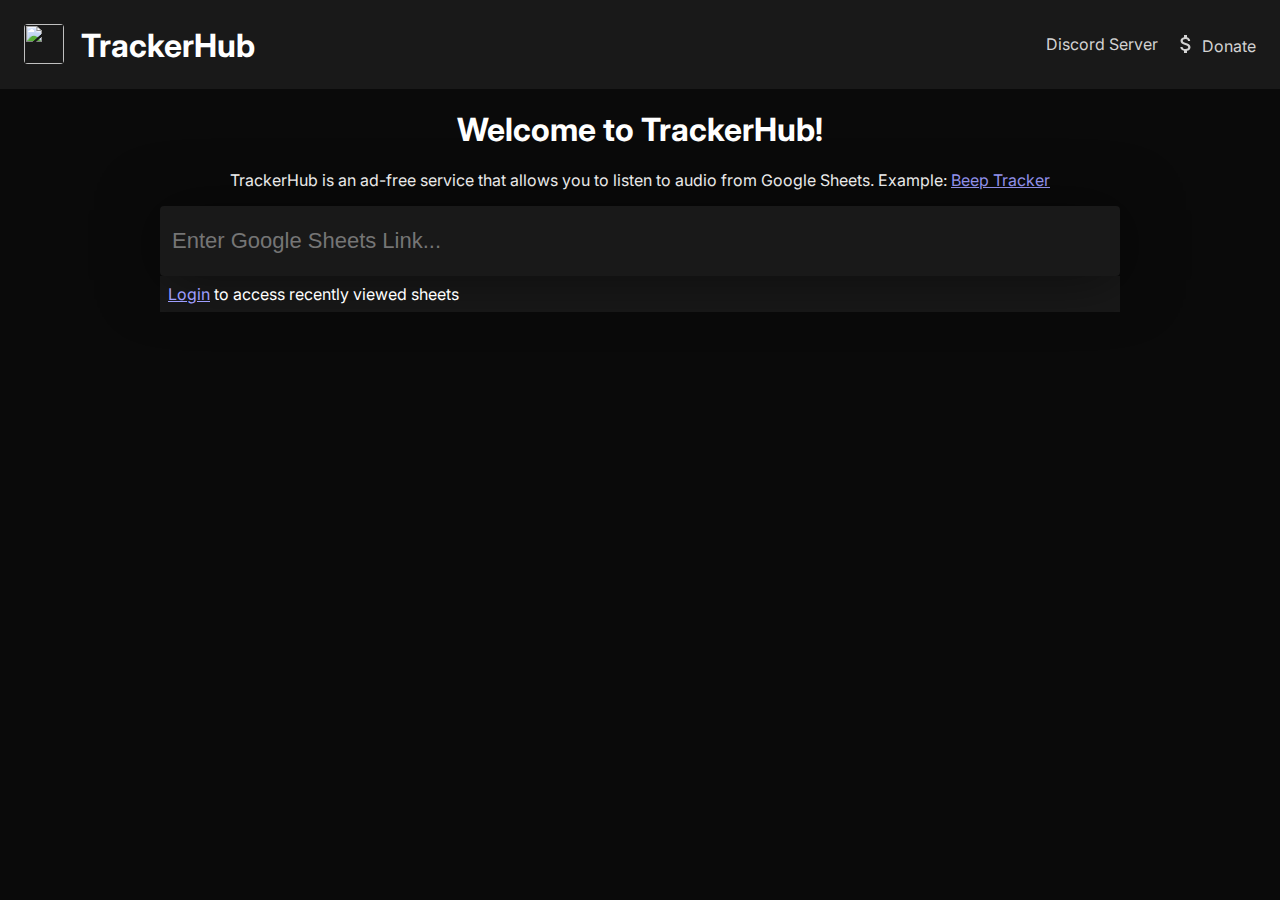
==== index.html @ b9acc877 "Update index.html" ====
<html>
  <head>
    <meta charset="utf-8">
    <title>TrackerHub | TrackerHub</title>
    <meta name="og:title" content="TrackerHub | MD-To-Tracker">
    <meta name="og:site_name" content="TrackerHub">
    <meta name="og:description" content="Listen to audio from the TrackerHub Google Sheets">
    <meta name="og:image" content="./website/logo(1).png">
    <meta name="title" content="TrackerHub | MD-To-Tracker">
    <meta name="viewport" content="width=device-width, height=device-height, initial-scale=1">
    <meta name="theme-color" content="#FFFFFF">
    <link rel="icon" href="./website/favicon.ico" type="image/x-icon">
    <meta name="next-head-count" content="10">
    <link rel="preload" href="./website/css/973d4cdddaea09a4.css" as="style">
    <link rel="stylesheet" href="./website/css/973d4cdddaea09a4.css" data-n-g="">
    <link rel="preload" href="./website/css/466ddfd92d554b0b.css" as="style">
    <link rel="stylesheet" href="./website/css/466ddfd92d554b0b.css" data-n-p="">
    <noscript data-n-css=""></noscript>
    <style data-emotion="css vubbuv" data-s="">
      .css-vubbuv {
        -webkit-user-select: none;
        -moz-user-select: none;
        -ms-user-select: none;
        user-select: none;
        width: 1em;
        height: 1em;
        display: inline-block;
        fill: currentColor;
        -webkit-flex-shrink: 0;
        -ms-flex-negative: 0;
        flex-shrink: 0;
        -webkit-transition: fill 200ms cubic-bezier(0.4, 0, 0.2, 1) 0ms;
        transition: fill 200ms cubic-bezier(0.4, 0, 0.2, 1) 0ms;
        font-size: 1.5rem;
      }
    </style>
    <style data-emotion="css vubbuv" data-s="">
      .css-vubbuv {
        -webkit-user-select: none;
        -moz-user-select: none;
        -ms-user-select: none;
        user-select: none;
        width: 1em;
        height: 1em;
        display: inline-block;
        fill: currentColor;
        -webkit-flex-shrink: 0;
        -ms-flex-negative: 0;
        flex-shrink: 0;
        -webkit-transition: fill 200ms cubic-bezier(0.4, 0, 0.2, 1) 0ms;
        transition: fill 200ms cubic-bezier(0.4, 0, 0.2, 1) 0ms;
        font-size: 1.5rem;
      }
    </style>
  </head>
  <body>
    <div id="__next">
      <div class="_app_viewport___PExt">
        <div id="scrollable" class="_app_scrollable__2JuzC">
          <div>
            <div class="Header_header__v0usY">
              <a class="Header_index__AMXcn" href="/">
                <h1 class="Header_title__CHLQo">
                  <img alt="TrackerHub Logo" srcset="/_next/image?url=%2Flogo.png&amp;w=48&amp;q=75 1x, /_next/image?url=%2Flogo.png&amp;w=96&amp;q=75 2x" src="/_next/image?url=%2Flogo.png&amp;w=96&amp;q=75" width="40" height="40" decoding="async" data-nimg="1" class="Header_logo__VzOeQ" loading="lazy" style="color:transparent"> TrackerHub
                  <!-- -->
                </h1>
              </a>
              <div class="Links_links__tI5Uc Header_links___Fa_y">
                <a href="https://discord.gg/SUbw67cYNK" target="_blank" rel="noopener noreferrer">Discord Server</a>
                <a href="https://www.patreon.com/yetracker" target="_blank" rel="noopener noreferrer">
                  <svg class="MuiSvgIcon-root MuiSvgIcon-fontSizeMedium Links_icon__a5_yb css-vubbuv" focusable="false" aria-hidden="true" viewBox="0 0 24 24" data-testid="AttachMoneyIcon">
                    <path d="M11.8 10.9c-2.27-.59-3-1.2-3-2.15 0-1.09 1.01-1.85 2.7-1.85 1.78 0 2.44.85 2.5 2.1h2.21c-.07-1.72-1.12-3.3-3.21-3.81V3h-3v2.16c-1.94.42-3.5 1.68-3.5 3.61 0 2.31 1.91 3.46 4.7 4.13 2.5.6 3 1.48 3 2.41 0 .69-.49 1.79-2.7 1.79-2.06 0-2.87-.92-2.98-2.1h-2.2c.12 2.19 1.76 3.42 3.68 3.83V21h3v-2.15c1.95-.37 3.5-1.5 3.5-3.55 0-2.84-2.43-3.81-4.7-4.4z"></path>
                  </svg> Donate
                  <!-- -->
                </a>
              </div>
              <div class="Burger_burger__nX8hs">
                <svg class="MuiSvgIcon-root MuiSvgIcon-fontSizeMedium Burger_burgerIcon__mUuqz css-vubbuv" focusable="false" aria-hidden="true" viewBox="0 0 24 24" data-testid="MenuIcon">
                  <path d="M3 18h18v-2H3v2zm0-5h18v-2H3v2zm0-7v2h18V6H3z"></path>
                </svg>
              </div>
            </div>
          </div>
          <div class="styles_container__Nwnoi">
            <h1 class="styles_welcome__uDJpP"> Welcome to TrackerHub! </h1>
            <div class="styles_description__nYB_a">
              <p> TrackerHub is an ad-free service that allows you to listen to audio from Google Sheets. Example:
                <!-- -->
                <!-- -->
                <a href="/s/1RhaRte-A_4LFzB6JnKJHzdTbDEq0MmGRMp1sj7sFRgg">Beep Tracker</a>
              </p>
            </div>
            <div>
              <input class="styles_input__lAQYa" type="text" placeholder="Enter Google Sheets Link...">
            </div>
            <div class="styles_tracker_container__kv1bf">
              <div>
                <a href="/api/auth/login">Login</a> to access recently viewed sheets
                <!-- -->
              </div>
            </div>
          </div>
        </div>
      </div>
    </div>
  </body>
</html>
---- website/css/973d4cdddaea09a4.css ----
@import url("https://fonts.googleapis.com/css2?family=Inter:wght@400;700&display=swap");:root{color-scheme:dark;--dark-primary:#0a0a0a;--dark-secondary:#191919;--light-primary:#fff;--light-secondary:#d3d3d3}details>summary{cursor:pointer}details>summary:not(.arrow){list-style:none}details>summary:not(.arrow)::-webkit-details-marker{display:none}@keyframes details-show{0%{opacity:0;transform:var(--details-translate,translateY(-.5em))}}details[open]>:not(summary){animation:details-show .15s ease-in-out}#__next,body,html{width:100%;height:100%;padding:0;margin:0;font-family:Inter,sans-serif;color:var(--light-primary);background-color:var(--dark-primary);overflow:hidden;scroll-behavior:smooth;scroll-padding-top:4rem}*{box-sizing:border-box}.Player_player__eidFG{width:100%;grid-gap:20px;gap:20px;padding:25px;display:grid;align-items:center;grid-template-columns:1fr 1fr 1fr;color:#fff;background-color:#0b0b0d;box-shadow:0 0 25px rgba(0,0,0,.5);height:130px;margin-top:auto}.Player_info__2tBEq{gap:15px;display:flex;align-items:center}.Player_cover__1MBF7{width:auto;height:80px;border-radius:4px;box-shadow:0 4px 60px rgba(0,0,0,.5)}.Player_buttons__F48gS{gap:25px;display:flex;justify-content:center}.Player_slider__CROML{gap:25px;display:flex;align-items:center}.Player_artists__V9HmZ{color:#c8c8c8}@media screen and (max-width:1000px){.Player_player__eidFG{grid-template-columns:1fr}.Player_info__2tBEq,.Player_volume___J19r{display:none}}.Menu_menu__dCpg1{position:absolute;min-width:200px;max-width:400px;padding:8px;border-radius:4px;background-color:var(--dark-secondary);box-shadow:0 0 8px rgba(0,0,0,.5);z-index:2}.Menu_menuItem__6KTBj{cursor:pointer;padding:8px;border-radius:4px}.Menu_menuItem__6KTBj:hover{background-color:#5865f2}._app_viewport___PExt{height:100%;display:grid;overflow:hidden}._app_scrollable__2JuzC{width:100%;overflow:auto}
---- website/css/973d4cdddaea09a4.css ----
@import url("https://fonts.googleapis.com/css2?family=Inter:wght@400;700&display=swap");:root{color-scheme:dark;--dark-primary:#0a0a0a;--dark-secondary:#191919;--light-primary:#fff;--light-secondary:#d3d3d3}details>summary{cursor:pointer}details>summary:not(.arrow){list-style:none}details>summary:not(.arrow)::-webkit-details-marker{display:none}@keyframes details-show{0%{opacity:0;transform:var(--details-translate,translateY(-.5em))}}details[open]>:not(summary){animation:details-show .15s ease-in-out}#__next,body,html{width:100%;height:100%;padding:0;margin:0;font-family:Inter,sans-serif;color:var(--light-primary);background-color:var(--dark-primary);overflow:hidden;scroll-behavior:smooth;scroll-padding-top:4rem}*{box-sizing:border-box}.Player_player__eidFG{width:100%;grid-gap:20px;gap:20px;padding:25px;display:grid;align-items:center;grid-template-columns:1fr 1fr 1fr;color:#fff;background-color:#0b0b0d;box-shadow:0 0 25px rgba(0,0,0,.5);height:130px;margin-top:auto}.Player_info__2tBEq{gap:15px;display:flex;align-items:center}.Player_cover__1MBF7{width:auto;height:80px;border-radius:4px;box-shadow:0 4px 60px rgba(0,0,0,.5)}.Player_buttons__F48gS{gap:25px;display:flex;justify-content:center}.Player_slider__CROML{gap:25px;display:flex;align-items:center}.Player_artists__V9HmZ{color:#c8c8c8}@media screen and (max-width:1000px){.Player_player__eidFG{grid-template-columns:1fr}.Player_info__2tBEq,.Player_volume___J19r{display:none}}.Menu_menu__dCpg1{position:absolute;min-width:200px;max-width:400px;padding:8px;border-radius:4px;background-color:var(--dark-secondary);box-shadow:0 0 8px rgba(0,0,0,.5);z-index:2}.Menu_menuItem__6KTBj{cursor:pointer;padding:8px;border-radius:4px}.Menu_menuItem__6KTBj:hover{background-color:#5865f2}._app_viewport___PExt{height:100%;display:grid;overflow:hidden}._app_scrollable__2JuzC{width:100%;overflow:auto}
---- website/css/466ddfd92d554b0b.css ----
.Burger_burger__nX8hs{cursor:pointer}.Burger_burgerIcon__mUuqz{font-size:32px}@media screen and not (max-width:1200px){.Burger_burger__nX8hs{display:none}}.Links_links__tI5Uc{gap:16px;display:flex;align-items:center;justify-content:center}.Links_links__tI5Uc,.Links_links__tI5Uc>a{text-decoration:none;color:var(--light-secondary)}.Links_links__tI5Uc>a:hover{text-decoration:underline}.Links_icon__a5_yb{font-size:20px;vertical-align:sub}@media screen and (max-width:1200px){.Links_icon__a5_yb{font-size:40px}}.Menu_menu__VHCbV{position:absolute;width:100%;height:100%;background-color:var(--dark-secondary);animation:Menu_slide__rElhM .5s ease-in-out;z-index:3}@keyframes Menu_slide__rElhM{0%{left:100%}to{left:0}}.Menu_links__qrEOe{height:100%;font-size:32px;flex-direction:column}.Menu_closeIcon__Nzft_{position:absolute;top:24px;right:24px;font-size:32px}.Header_header__v0usY{display:flex;justify-content:space-between;padding:24px;background-color:var(--dark-secondary)}.Header_logo__VzOeQ{border-radius:4px;margin-right:10px;vertical-align:sub}.Header_index__AMXcn{color:#fff;text-decoration:none}.Header_title__CHLQo{margin:0;font-size:32px}.Header_links___Fa_y{font-size:16px}@media screen and (max-width:1200px){.Header_links___Fa_y{display:none!important}}.Footer_footer__Tl1eP{margin:20px;text-align:center}.Footer_icon__Me07u{height:40px;vertical-align:sub}.Footer_list__SWQ2r{padding:0;list-style:inside;text-align:center}.styles_description__nYB_a,.styles_welcome__uDJpP{text-align:center}.styles_container__Nwnoi{width:100%;max-width:1000px;border-radius:4px;margin:0 auto;padding:0 20px}.styles_input__lAQYa{width:100%;color:#fff;padding:0 12px;font-size:22px;border-radius:4px;background-color:var(--dark-secondary);box-shadow:0 4px 60px rgba(0,0,0,.5);border:none;height:70px;outline:none}.styles_tracker_container__kv1bf{padding:8px;background-color:var(--dark-secondary)}.styles_tracker__Q_cw6{color:#fff;text-decoration:none;display:block;padding:8px;border-radius:4px;font-size:20px}.styles_tracker__Q_cw6:hover{background-color:hsla(0,0%,100%,.1)}.styles_tracker_icon__rn3VO{vertical-align:sub}
---- website/css/466ddfd92d554b0b.css ----
.Burger_burger__nX8hs{cursor:pointer}.Burger_burgerIcon__mUuqz{font-size:32px}@media screen and not (max-width:1200px){.Burger_burger__nX8hs{display:none}}.Links_links__tI5Uc{gap:16px;display:flex;align-items:center;justify-content:center}.Links_links__tI5Uc,.Links_links__tI5Uc>a{text-decoration:none;color:var(--light-secondary)}.Links_links__tI5Uc>a:hover{text-decoration:underline}.Links_icon__a5_yb{font-size:20px;vertical-align:sub}@media screen and (max-width:1200px){.Links_icon__a5_yb{font-size:40px}}.Menu_menu__VHCbV{position:absolute;width:100%;height:100%;background-color:var(--dark-secondary);animation:Menu_slide__rElhM .5s ease-in-out;z-index:3}@keyframes Menu_slide__rElhM{0%{left:100%}to{left:0}}.Menu_links__qrEOe{height:100%;font-size:32px;flex-direction:column}.Menu_closeIcon__Nzft_{position:absolute;top:24px;right:24px;font-size:32px}.Header_header__v0usY{display:flex;justify-content:space-between;padding:24px;background-color:var(--dark-secondary)}.Header_logo__VzOeQ{border-radius:4px;margin-right:10px;vertical-align:sub}.Header_index__AMXcn{color:#fff;text-decoration:none}.Header_title__CHLQo{margin:0;font-size:32px}.Header_links___Fa_y{font-size:16px}@media screen and (max-width:1200px){.Header_links___Fa_y{display:none!important}}.Footer_footer__Tl1eP{margin:20px;text-align:center}.Footer_icon__Me07u{height:40px;vertical-align:sub}.Footer_list__SWQ2r{padding:0;list-style:inside;text-align:center}.styles_description__nYB_a,.styles_welcome__uDJpP{text-align:center}.styles_container__Nwnoi{width:100%;max-width:1000px;border-radius:4px;margin:0 auto;padding:0 20px}.styles_input__lAQYa{width:100%;color:#fff;padding:0 12px;font-size:22px;border-radius:4px;background-color:var(--dark-secondary);box-shadow:0 4px 60px rgba(0,0,0,.5);border:none;height:70px;outline:none}.styles_tracker_container__kv1bf{padding:8px;background-color:var(--dark-secondary)}.styles_tracker__Q_cw6{color:#fff;text-decoration:none;display:block;padding:8px;border-radius:4px;font-size:20px}.styles_tracker__Q_cw6:hover{background-color:hsla(0,0%,100%,.1)}.styles_tracker_icon__rn3VO{vertical-align:sub}
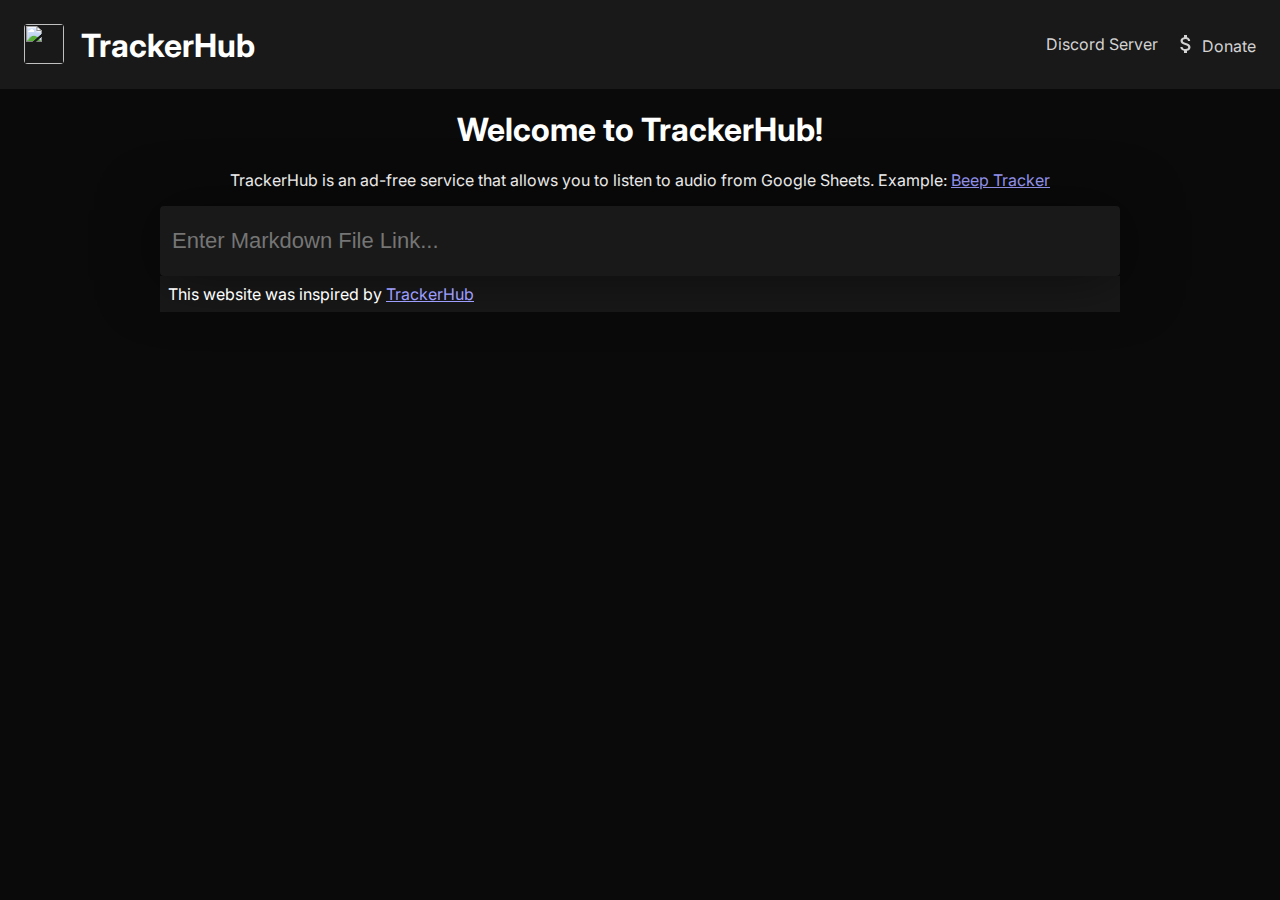
==== commit ce5605a4: "Update index.html" ====
--- a/index.html
+++ b/index.html
@@ -5,7 +5,7 @@
     <meta name="og:title" content="TrackerHub | MD-To-Tracker">
     <meta name="og:site_name" content="TrackerHub">
     <meta name="og:description" content="Listen to audio from the TrackerHub Google Sheets">
-    <meta name="og:image" content="./website/logo(1).png">
+    <meta name="og:image" content="./website/logo%20(1).png">
     <meta name="title" content="TrackerHub | MD-To-Tracker">
     <meta name="viewport" content="width=device-width, height=device-height, initial-scale=1">
     <meta name="theme-color" content="#FFFFFF">
@@ -59,9 +59,9 @@
         <div id="scrollable" class="_app_scrollable__2JuzC">
           <div>
             <div class="Header_header__v0usY">
-              <a class="Header_index__AMXcn" href="/">
+              <a class="Header_index__AMXcn" href="/md-to-tracker/">
                 <h1 class="Header_title__CHLQo">
-                  <img alt="TrackerHub Logo" srcset="/_next/image?url=%2Flogo.png&amp;w=48&amp;q=75 1x, /_next/image?url=%2Flogo.png&amp;w=96&amp;q=75 2x" src="/_next/image?url=%2Flogo.png&amp;w=96&amp;q=75" width="40" height="40" decoding="async" data-nimg="1" class="Header_logo__VzOeQ" loading="lazy" style="color:transparent"> TrackerHub
+                  <img alt="TrackerHub Logo" src="logo%20(1).png&amp;w=96&amp;q=75" width="40" height="40" decoding="async" data-nimg="1" class="Header_logo__VzOeQ" loading="lazy" style="color:transparent"> TrackerHub
                   <!-- -->
                 </h1>
               </a>
@@ -91,11 +91,11 @@
               </p>
             </div>
             <div>
-              <input class="styles_input__lAQYa" type="text" placeholder="Enter Google Sheets Link...">
+              <input class="styles_input__lAQYa" type="text" placeholder="Enter Markdown File Link...">
             </div>
             <div class="styles_tracker_container__kv1bf">
               <div>
-                <a href="/api/auth/login">Login</a> to access recently viewed sheets
+                This website was inspired by <a href="https://trackerhub.vercel.app/">TrackerHub</a>
                 <!-- -->
               </div>
             </div>
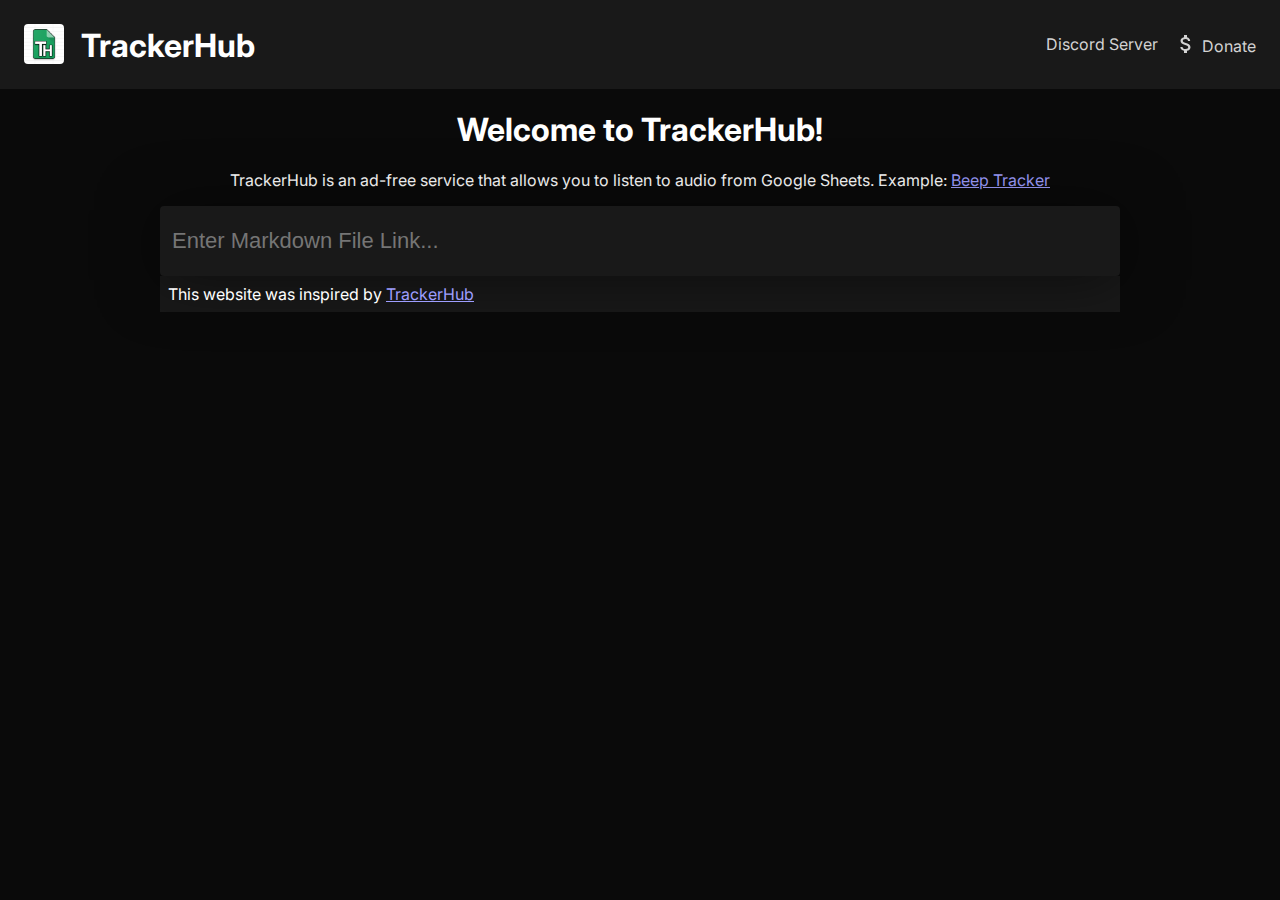
==== commit 9d7158df: "Update index.html" ====
--- a/index.html
+++ b/index.html
@@ -61,7 +61,7 @@
             <div class="Header_header__v0usY">
               <a class="Header_index__AMXcn" href="/md-to-tracker/">
                 <h1 class="Header_title__CHLQo">
-                  <img alt="TrackerHub Logo" src="logo%20(1).png&amp;w=96&amp;q=75" width="40" height="40" decoding="async" data-nimg="1" class="Header_logo__VzOeQ" loading="lazy" style="color:transparent"> TrackerHub
+                  <img alt="TrackerHub Logo" src="./website/logo%20(1).png" width="40" height="40" decoding="async" data-nimg="1" class="Header_logo__VzOeQ" loading="lazy" style="color:transparent"> TrackerHub
                   <!-- -->
                 </h1>
               </a>
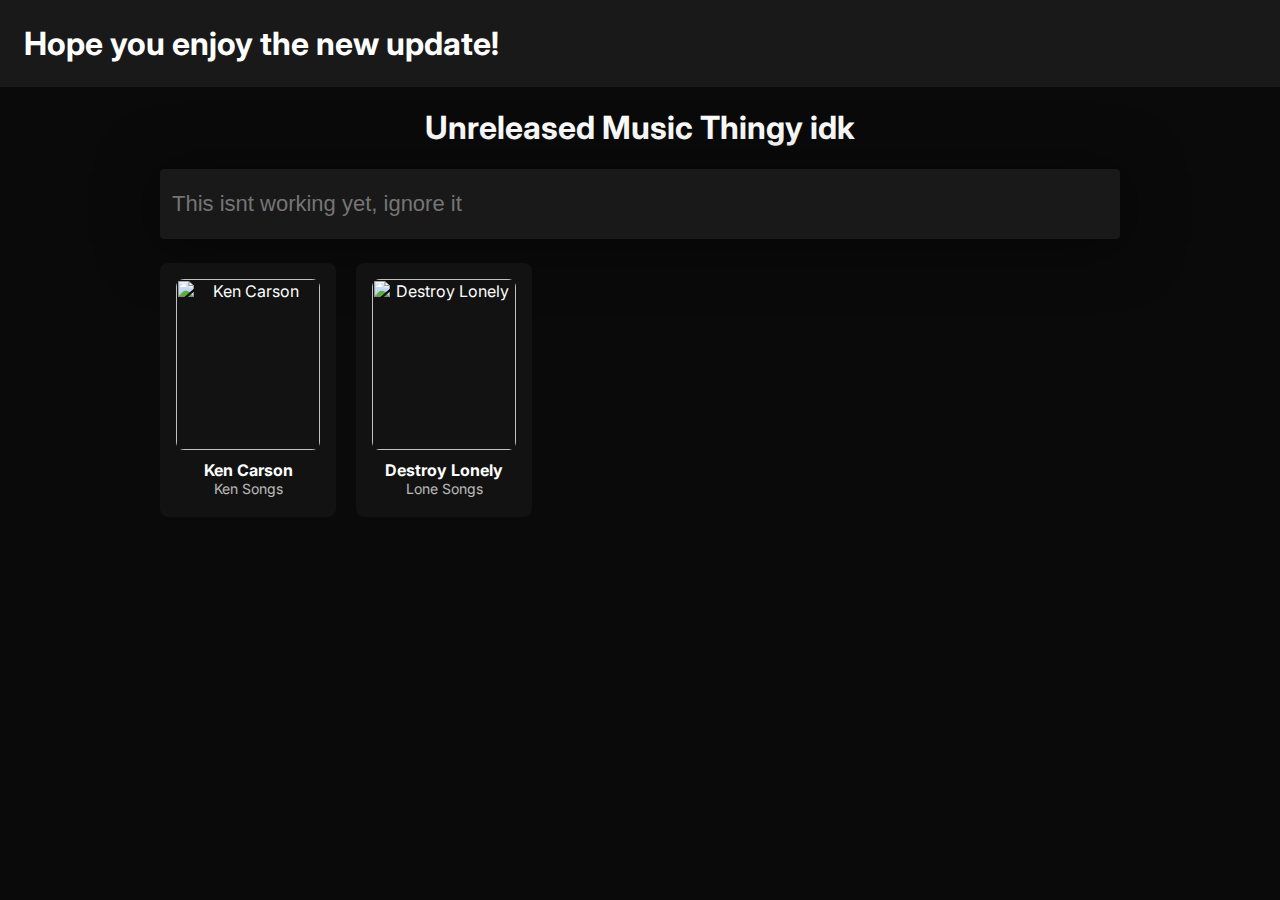
==== commit 17bcbcf0: "Update index.html" ====
--- a/index.html
+++ b/index.html
@@ -1,107 +1,185 @@
 <html>
-  <head>
-    <meta charset="utf-8">
-    <title>TrackerHub | TrackerHub</title>
-    <meta name="og:title" content="TrackerHub | MD-To-Tracker">
-    <meta name="og:site_name" content="TrackerHub">
-    <meta name="og:description" content="Listen to audio from the TrackerHub Google Sheets">
-    <meta name="og:image" content="./website/logo%20(1).png">
-    <meta name="title" content="TrackerHub | MD-To-Tracker">
-    <meta name="viewport" content="width=device-width, height=device-height, initial-scale=1">
-    <meta name="theme-color" content="#FFFFFF">
-    <link rel="icon" href="./website/favicon.ico" type="image/x-icon">
-    <meta name="next-head-count" content="10">
-    <link rel="preload" href="./website/css/973d4cdddaea09a4.css" as="style">
-    <link rel="stylesheet" href="./website/css/973d4cdddaea09a4.css" data-n-g="">
-    <link rel="preload" href="./website/css/466ddfd92d554b0b.css" as="style">
-    <link rel="stylesheet" href="./website/css/466ddfd92d554b0b.css" data-n-p="">
-    <noscript data-n-css=""></noscript>
-    <style data-emotion="css vubbuv" data-s="">
-      .css-vubbuv {
-        -webkit-user-select: none;
-        -moz-user-select: none;
-        -ms-user-select: none;
-        user-select: none;
-        width: 1em;
-        height: 1em;
-        display: inline-block;
-        fill: currentColor;
-        -webkit-flex-shrink: 0;
-        -ms-flex-negative: 0;
-        flex-shrink: 0;
-        -webkit-transition: fill 200ms cubic-bezier(0.4, 0, 0.2, 1) 0ms;
-        transition: fill 200ms cubic-bezier(0.4, 0, 0.2, 1) 0ms;
-        font-size: 1.5rem;
+
+<head>
+  <meta charset="utf-8">
+  <title>TrackerHub | TrackerHub</title>
+  <meta name="og:title" content="TrackerHub | MD-To-Tracker">
+  <meta name="og:site_name" content="TrackerHub">
+  <meta name="og:description" content="Listen to audio from the TrackerHub Google Sheets">
+  <meta name="og:image" content="./website/logo%20(1).png">
+  <meta name="title" content="TrackerHub | MD-To-Tracker">
+  <meta name="viewport" content="width=device-width, height=device-height, initial-scale=1">
+  <meta name="theme-color" content="#FFFFFF">
+  <link rel="icon" href="./website/favicon.ico" type="image/x-icon">
+  <meta name="next-head-count" content="10">
+  <link rel="preload" href="./website/css/973d4cdddaea09a4.css" as="style">
+  <link rel="stylesheet" href="./website/css/973d4cdddaea09a4.css" data-n-g="">
+  <link rel="preload" href="./website/css/466ddfd92d554b0b.css" as="style">
+  <link rel="stylesheet" href="./website/css/466ddfd92d554b0b.css" data-n-p="">
+  <link rel="preload" href="./website/css/2de8ab003aa4401b.css" as="style">
+  <link rel="stylesheet" href="./website/css/2de8ab003aa4401b.css" data-n-p="">
+  <script src="./main.js"></script>
+  <noscript data-n-css=""></noscript>
+  <style data-emotion="css vubbuv" data-s="">
+    .css-vubbuv {
+      -webkit-user-select: none;
+      -moz-user-select: none;
+      -ms-user-select: none;
+      user-select: none;
+      width: 1em;
+      height: 1em;
+      display: inline-block;
+      fill: currentColor;
+      -webkit-flex-shrink: 0;
+      -ms-flex-negative: 0;
+      flex-shrink: 0;
+      -webkit-transition: fill 200ms cubic-bezier(0.4, 0, 0.2, 1) 0ms;
+      transition: fill 200ms cubic-bezier(0.4, 0, 0.2, 1) 0ms;
+      font-size: 1.5rem;
+    }
+  </style>
+  <style data-emotion="css vubbuv" data-s="">
+    .css-vubbuv {
+      -webkit-user-select: none;
+      -moz-user-select: none;
+      -ms-user-select: none;
+      user-select: none;
+      width: 1em;
+      height: 1em;
+      display: inline-block;
+      fill: currentColor;
+      -webkit-flex-shrink: 0;
+      -ms-flex-negative: 0;
+      flex-shrink: 0;
+      -webkit-transition: fill 200ms cubic-bezier(0.4, 0, 0.2, 1) 0ms;
+      transition: fill 200ms cubic-bezier(0.4, 0, 0.2, 1) 0ms;
+      font-size: 1.5rem;
+    }
+  </style>
+  <style>
+    .grid-container {
+      width: 100%;
+      max-width: 1000px;
+      display: flex;
+      flex-wrap: wrap;
+      gap: 20px;
+      margin: 24px auto;
+      padding: 0 20px;
+      /* Updated to include margin on both sides */
+    }
+    .box {
+      background-color: #121212; /* Dark square background color */
+      border-radius: 8px;
+      overflow: hidden;
+      color: #fff; /* Text color */
+      text-align: center;
+      box-sizing: border-box;
+      position: relative;
+      width: calc((100% - 80px) / 5);
+      height: 254.359px; /* Adjusted height */
+      transition: background-color 0.3s; /* Smooth transition for background color */
+    }
+
+    .box:hover {
+      background-color: #1d1d1d; /* Slightly lighter color on hover */
+    }
+
+    .image-container {
+      width: 100%;
+      height: 80%;
+      padding: 16px; /* Margin for the image inside the box */
+      box-sizing: border-box;
+      display: flex;
+      justify-content: center;
+      align-items: center;
+    }
+
+    .image {
+      width: 100%;
+      height: 100%;
+      border-radius: 8px; /* All corners rounded */
+      object-fit: cover;
+    }
+
+    .text-container {
+      position: absolute;
+      bottom: 12px; /* Adjusted position from the bottom */
+      left: 0;
+      right: 0;
+      padding: 8px;
+      border-radius: 0 0 8px 8px; /* Rounded corners only at the bottom */
+    }
+
+    .name {
+      font-weight: bold;
+      font-size: 16px;
+    }
+
+    .description {
+      font-size: 14px;
+      opacity: 0.7; /* Slightly darker text for description */
+    }
+
+    /* Media query for responsiveness */
+    @media (max-width: 800px) {
+      .box {
+        width: calc(50% - 20px); /* Two boxes per row on smaller screens */
       }
-    </style>
-    <style data-emotion="css vubbuv" data-s="">
-      .css-vubbuv {
-        -webkit-user-select: none;
-        -moz-user-select: none;
-        -ms-user-select: none;
-        user-select: none;
-        width: 1em;
-        height: 1em;
-        display: inline-block;
-        fill: currentColor;
-        -webkit-flex-shrink: 0;
-        -ms-flex-negative: 0;
-        flex-shrink: 0;
-        -webkit-transition: fill 200ms cubic-bezier(0.4, 0, 0.2, 1) 0ms;
-        transition: fill 200ms cubic-bezier(0.4, 0, 0.2, 1) 0ms;
-        font-size: 1.5rem;
-      }
-    </style>
-  </head>
-  <body>
-    <div id="__next">
-      <div class="_app_viewport___PExt">
-        <div id="scrollable" class="_app_scrollable__2JuzC">
+    }
+
+    /* Style anchor tags */
+    a {
+      text-decoration: none;
+      color: inherit;
+      cursor: pointer;
+    }
+  </style>
+</head>
+
+<body>
+  <div id="__next">
+    <div class="_app_viewport___PExt">
+      <div id="scrollable" class="_app_scrollable__2JuzC">
+        <div>
+          <div class="Header_header__v0usY">
+            <a class="Header_index__AMXcn" href="/md-to-tracker/">
+              <h1 class="Header_title__CHLQo">
+                Hope you enjoy the new update!
+                <!-- -->
+              </h1>
+            </a>
+          </div>
+        </div>
+        <div class="styles_container__Nwnoi">
+          <h1 class="styles_welcome__uDJpP"> Unreleased Music Thingy idk </h1>
           <div>
-            <div class="Header_header__v0usY">
-              <a class="Header_index__AMXcn" href="/md-to-tracker/">
-                <h1 class="Header_title__CHLQo">
-                  <img alt="TrackerHub Logo" src="./website/logo%20(1).png" width="40" height="40" decoding="async" data-nimg="1" class="Header_logo__VzOeQ" loading="lazy" style="color:transparent"> TrackerHub
-                  <!-- -->
-                </h1>
-              </a>
-              <div class="Links_links__tI5Uc Header_links___Fa_y">
-                <a href="https://discord.gg/SUbw67cYNK" target="_blank" rel="noopener noreferrer">Discord Server</a>
-                <a href="https://www.patreon.com/yetracker" target="_blank" rel="noopener noreferrer">
-                  <svg class="MuiSvgIcon-root MuiSvgIcon-fontSizeMedium Links_icon__a5_yb css-vubbuv" focusable="false" aria-hidden="true" viewBox="0 0 24 24" data-testid="AttachMoneyIcon">
-                    <path d="M11.8 10.9c-2.27-.59-3-1.2-3-2.15 0-1.09 1.01-1.85 2.7-1.85 1.78 0 2.44.85 2.5 2.1h2.21c-.07-1.72-1.12-3.3-3.21-3.81V3h-3v2.16c-1.94.42-3.5 1.68-3.5 3.61 0 2.31 1.91 3.46 4.7 4.13 2.5.6 3 1.48 3 2.41 0 .69-.49 1.79-2.7 1.79-2.06 0-2.87-.92-2.98-2.1h-2.2c.12 2.19 1.76 3.42 3.68 3.83V21h3v-2.15c1.95-.37 3.5-1.5 3.5-3.55 0-2.84-2.43-3.81-4.7-4.4z"></path>
-                  </svg> Donate
-                  <!-- -->
-                </a>
-              </div>
-              <div class="Burger_burger__nX8hs">
-                <svg class="MuiSvgIcon-root MuiSvgIcon-fontSizeMedium Burger_burgerIcon__mUuqz css-vubbuv" focusable="false" aria-hidden="true" viewBox="0 0 24 24" data-testid="MenuIcon">
-                  <path d="M3 18h18v-2H3v2zm0-5h18v-2H3v2zm0-7v2h18V6H3z"></path>
-                </svg>
-              </div>
+            <input class="styles_input__lAQYa" type="text" placeholder="This isnt working yet, ignore it">
+          </div>
+        </div>
+        <div class="grid-container">
+          <a href="./artists/ken/index.html" class="box">
+            <div class="image-container">
+              <img class="image" src="https://i.ibb.co/Jnv202h/Instagram838ae97f.jpg" alt="Ken Carson">
             </div>
-          </div>
-          <div class="styles_container__Nwnoi">
-            <h1 class="styles_welcome__uDJpP"> Welcome to TrackerHub! </h1>
-            <div class="styles_description__nYB_a">
-              <p> TrackerHub is an ad-free service that allows you to listen to audio from Google Sheets. Example:
-                <!-- -->
-                <!-- -->
-                <a href="/s/1RhaRte-A_4LFzB6JnKJHzdTbDEq0MmGRMp1sj7sFRgg">Beep Tracker</a>
-              </p>
+            <div class="text-container">
+              <div class="name">Ken Carson</div>
+              <div class="description">Ken Songs</div>
             </div>
-            <div>
-              <input class="styles_input__lAQYa" type="text" placeholder="Enter Markdown File Link...">
+          </a>
+
+          <a href="./artists/lone/index.html" class="box">
+            <div class="image-container">
+              <img class="image" src="https://pbs.twimg.com/media/FWTnnkoXgAE9SE9.png" alt="Destroy Lonely">
             </div>
-            <div class="styles_tracker_container__kv1bf">
-              <div>
-                This website was inspired by <a href="https://trackerhub.vercel.app/">TrackerHub</a>
-                <!-- -->
-              </div>
+            <div class="text-container">
+              <div class="name">Destroy Lonely</div>
+              <div class="description">Lone Songs</div>
             </div>
-          </div>
+          </a>
         </div>
       </div>
     </div>
-  </body>
+  </div>
+</body>
+
 </html>
--- a/website/css/2de8ab003aa4401b.css
+++ b/website/css/2de8ab003aa4401b.css
@@ -0,0 +1 @@
+.Tooltip_tooltip__q1OLA:before{position:fixed;display:none;content:attr(data-content);left:var(--mouse-x,0);top:var(--mouse-y,0);min-width:200px;max-width:400px;padding:8px;border-radius:4px;transform:translate(8px,-8px);background-color:var(--dark-secondary);box-shadow:0 0 8px rgba(0,0,0,.5);z-index:1}@media (hover:hover){.Tooltip_tooltip__q1OLA:hover:before{display:block;white-space:pre-wrap}}.Track_track__j1JOX{color:var(--light-primary);gap:8px;padding:8px;border-radius:4px;font-size:16px;display:flex;align-items:center;cursor:pointer;-webkit-user-select:none;-moz-user-select:none;user-select:none}.Track_track__j1JOX:hover{background-color:hsla(0,0%,100%,.1)}.Track_play__O_A_T{display:none!important}.Track_track__j1JOX:hover>.Track_play__O_A_T{display:block!important}.Track_aliases__Cctz8,.Track_artists__Ea865,.Track_length__yIb3d{color:var(--light-secondary)}.Track_length__yIb3d{margin-left:auto}.Track_tag__WTlmD{padding:4px;margin-left:4px;border-radius:4px;font-weight:700;font-size:14px}.SearchResults_results__mfJ5h{margin:20px;padding:8px;border-radius:4px;background-color:var(--dark-secondary)}.TrackGroup_track_group__1QpGC{padding:8px;border-radius:4px}.TrackGroup_track_group__1QpGC:hover{background-color:hsla(0,0%,100%,.1)}.TrackGroup_tracks__cO4Vr{margin-left:32px}.EraCard_era__5_ZGH{margin:20px;border-radius:4px;background-color:var(--dark-secondary)}.EraCard_era__5_ZGH>summary{display:flex;gap:20px;padding:20px;border-radius:4px;-webkit-user-select:none;-moz-user-select:none;user-select:none}.EraCard_cover__6ANFI{height:auto;min-width:136px;max-height:136px;box-shadow:0 4px 60px rgba(0,0,0,.5);border-radius:4px}.EraCard_title__Xknl9{font-size:32px;font-weight:700}.EraCard_description__3MKFd{font-size:14px}@media screen and (max-width:600px){.EraCard_era__5_ZGH>summary{text-align:center;align-items:center;flex-direction:column}.EraCard_description__3MKFd{display:none}}.EraCard_tracks__rI0Kj{padding:16px}.EraCard_subera__uRCRb{background-color:var(--light-primary);color:#000;padding:8px;border-radius:4px;font-weight:700}.Footer_footer__Tl1eP{margin:20px;text-align:center}.Footer_icon__Me07u{height:40px;vertical-align:sub}.Footer_list__SWQ2r{padding:0;list-style:inside;text-align:center}.Burger_burger__nX8hs{cursor:pointer}.Burger_burgerIcon__mUuqz{font-size:32px}@media screen and not (max-width:1200px){.Burger_burger__nX8hs{display:none}}.Links_links__tI5Uc{gap:16px;display:flex;align-items:center;justify-content:center}.Links_links__tI5Uc,.Links_links__tI5Uc>a{text-decoration:none;color:var(--light-secondary)}.Links_links__tI5Uc>a:hover{text-decoration:underline}.Links_icon__a5_yb{font-size:20px;vertical-align:sub}@media screen and (max-width:1200px){.Links_icon__a5_yb{font-size:40px}}.Menu_menu__VHCbV{position:absolute;width:100%;height:100%;background-color:var(--dark-secondary);animation:Menu_slide__rElhM .5s ease-in-out;z-index:3}@keyframes Menu_slide__rElhM{0%{left:100%}to{left:0}}.Menu_links__qrEOe{height:100%;font-size:32px;flex-direction:column}.Menu_closeIcon__Nzft_{position:absolute;top:24px;right:24px;font-size:32px}.Header_header__v0usY{display:flex;justify-content:space-between;padding:24px;background-color:var(--dark-secondary)}.Header_logo__VzOeQ{border-radius:4px;margin-right:10px;vertical-align:sub}.Header_index__AMXcn{color:#fff;text-decoration:none}.Header_title__CHLQo{margin:0;font-size:32px}.Header_links___Fa_y{font-size:16px}@media screen and (max-width:1200px){.Header_links___Fa_y{display:none!important}}.Search_search_container__BmNXe{margin:20px}.Search_search__t4jaQ{width:100%;color:#fff;background-color:var(--dark-secondary);padding:0 12px;font-size:22px;border-radius:4px;box-shadow:0 4px 60px rgba(0,0,0,.5);border:none;height:70px;outline:none}.unreleased_container__IqK0q{margin:0 auto;width:100%;max-width:1000px}
--- a/website/css/2de8ab003aa4401b.css
+++ b/website/css/2de8ab003aa4401b.css
@@ -0,0 +1 @@
+.Tooltip_tooltip__q1OLA:before{position:fixed;display:none;content:attr(data-content);left:var(--mouse-x,0);top:var(--mouse-y,0);min-width:200px;max-width:400px;padding:8px;border-radius:4px;transform:translate(8px,-8px);background-color:var(--dark-secondary);box-shadow:0 0 8px rgba(0,0,0,.5);z-index:1}@media (hover:hover){.Tooltip_tooltip__q1OLA:hover:before{display:block;white-space:pre-wrap}}.Track_track__j1JOX{color:var(--light-primary);gap:8px;padding:8px;border-radius:4px;font-size:16px;display:flex;align-items:center;cursor:pointer;-webkit-user-select:none;-moz-user-select:none;user-select:none}.Track_track__j1JOX:hover{background-color:hsla(0,0%,100%,.1)}.Track_play__O_A_T{display:none!important}.Track_track__j1JOX:hover>.Track_play__O_A_T{display:block!important}.Track_aliases__Cctz8,.Track_artists__Ea865,.Track_length__yIb3d{color:var(--light-secondary)}.Track_length__yIb3d{margin-left:auto}.Track_tag__WTlmD{padding:4px;margin-left:4px;border-radius:4px;font-weight:700;font-size:14px}.SearchResults_results__mfJ5h{margin:20px;padding:8px;border-radius:4px;background-color:var(--dark-secondary)}.TrackGroup_track_group__1QpGC{padding:8px;border-radius:4px}.TrackGroup_track_group__1QpGC:hover{background-color:hsla(0,0%,100%,.1)}.TrackGroup_tracks__cO4Vr{margin-left:32px}.EraCard_era__5_ZGH{margin:20px;border-radius:4px;background-color:var(--dark-secondary)}.EraCard_era__5_ZGH>summary{display:flex;gap:20px;padding:20px;border-radius:4px;-webkit-user-select:none;-moz-user-select:none;user-select:none}.EraCard_cover__6ANFI{height:auto;min-width:136px;max-height:136px;box-shadow:0 4px 60px rgba(0,0,0,.5);border-radius:4px}.EraCard_title__Xknl9{font-size:32px;font-weight:700}.EraCard_description__3MKFd{font-size:14px}@media screen and (max-width:600px){.EraCard_era__5_ZGH>summary{text-align:center;align-items:center;flex-direction:column}.EraCard_description__3MKFd{display:none}}.EraCard_tracks__rI0Kj{padding:16px}.EraCard_subera__uRCRb{background-color:var(--light-primary);color:#000;padding:8px;border-radius:4px;font-weight:700}.Footer_footer__Tl1eP{margin:20px;text-align:center}.Footer_icon__Me07u{height:40px;vertical-align:sub}.Footer_list__SWQ2r{padding:0;list-style:inside;text-align:center}.Burger_burger__nX8hs{cursor:pointer}.Burger_burgerIcon__mUuqz{font-size:32px}@media screen and not (max-width:1200px){.Burger_burger__nX8hs{display:none}}.Links_links__tI5Uc{gap:16px;display:flex;align-items:center;justify-content:center}.Links_links__tI5Uc,.Links_links__tI5Uc>a{text-decoration:none;color:var(--light-secondary)}.Links_links__tI5Uc>a:hover{text-decoration:underline}.Links_icon__a5_yb{font-size:20px;vertical-align:sub}@media screen and (max-width:1200px){.Links_icon__a5_yb{font-size:40px}}.Menu_menu__VHCbV{position:absolute;width:100%;height:100%;background-color:var(--dark-secondary);animation:Menu_slide__rElhM .5s ease-in-out;z-index:3}@keyframes Menu_slide__rElhM{0%{left:100%}to{left:0}}.Menu_links__qrEOe{height:100%;font-size:32px;flex-direction:column}.Menu_closeIcon__Nzft_{position:absolute;top:24px;right:24px;font-size:32px}.Header_header__v0usY{display:flex;justify-content:space-between;padding:24px;background-color:var(--dark-secondary)}.Header_logo__VzOeQ{border-radius:4px;margin-right:10px;vertical-align:sub}.Header_index__AMXcn{color:#fff;text-decoration:none}.Header_title__CHLQo{margin:0;font-size:32px}.Header_links___Fa_y{font-size:16px}@media screen and (max-width:1200px){.Header_links___Fa_y{display:none!important}}.Search_search_container__BmNXe{margin:20px}.Search_search__t4jaQ{width:100%;color:#fff;background-color:var(--dark-secondary);padding:0 12px;font-size:22px;border-radius:4px;box-shadow:0 4px 60px rgba(0,0,0,.5);border:none;height:70px;outline:none}.unreleased_container__IqK0q{margin:0 auto;width:100%;max-width:1000px}
